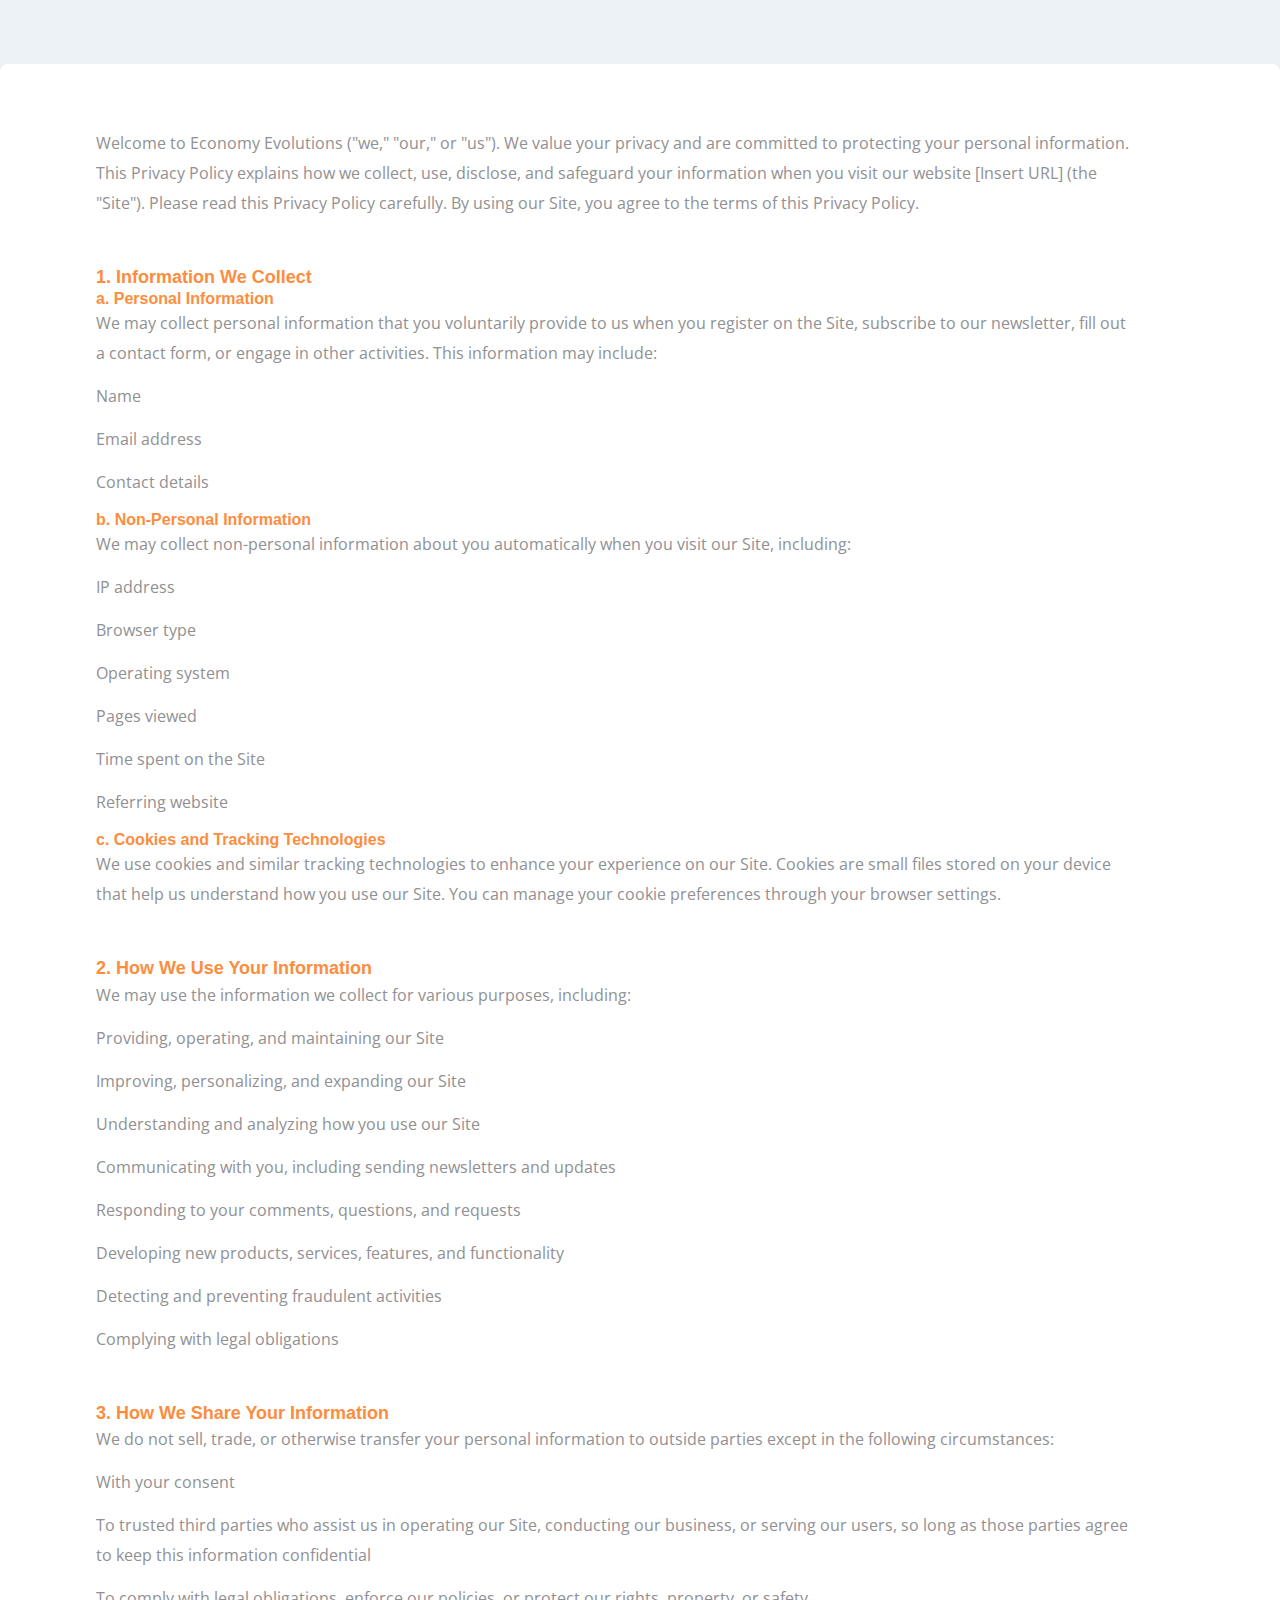
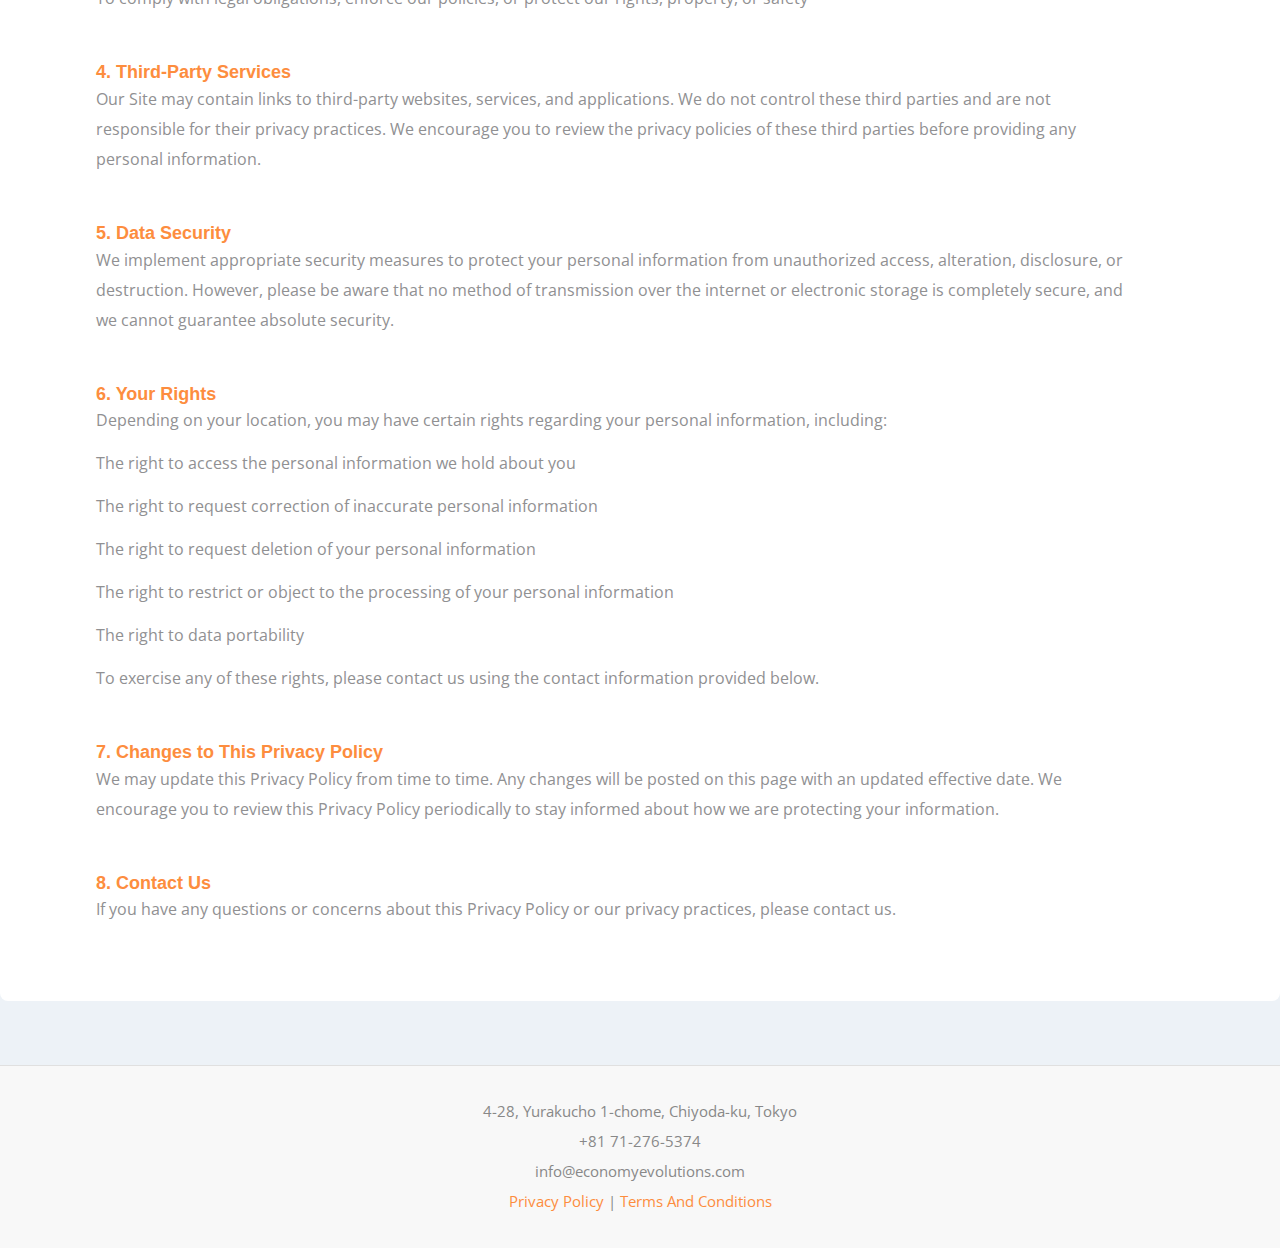
==== privacy-policy.html @ 6190b8eb "files added" ====
<!DOCTYPE html>
<html lang="en" >
<head>
  <meta charset="utf-8">
    <meta http-equiv="x-ua-compatible" content="ie=edge">
    <title>Privacy Policy - Economy Evolutions</title>
    <meta name="description" content="">
    <meta name="viewport" content="width=device-width, initial-scale=1">
  <link rel="stylesheet" href="tailwind.min.css">
  <link rel="stylesheet" href="style.css">
  <link rel="shortcut icon" type="image/x-icon" href="favi.png">

</head>
<body>
<!-- partial:index.partial.html -->
<div class="bg-gray-200 py-16">
  <div class="container mx-auto px-4 sm:px-0">
    <div class="bg-white rounded-lg flex flex-col-reverse md:flex-row p-6 sm:p-12 lg:py-16 lg:px-24">
      <div class="md">

        <div class="sm:pr-4 lg:pr-12">
          <div class="leading-8 sm:leading-9">
            <p>Welcome to Economy Evolutions ("we," "our," or "us"). We value your privacy and are committed to protecting your personal information. This Privacy Policy explains how we collect, use, disclose, and safeguard your information when you visit our website [Insert URL] (the "Site"). Please read this Privacy Policy carefully. By using our Site, you agree to the terms of this Privacy Policy.</p><br><h4>1. Information We Collect</h4><h5>a. Personal Information</h5><p>We may collect personal information that you voluntarily provide to us when you register on the Site, subscribe to our newsletter, fill out a contact form, or engage in other activities. This information may include:</p><ul><li><p>Name</p></li><li><p>Email address</p></li><li><p>Contact details</p></li></ul><h5>b. Non-Personal Information</h5><p>We may collect non-personal information about you automatically when you visit our Site, including:</p><ul><li><p>IP address</p></li><li><p>Browser type</p></li><li><p>Operating system</p></li><li><p>Pages viewed</p></li><li><p>Time spent on the Site</p></li><li><p>Referring website</p></li></ul><h5>c. Cookies and Tracking Technologies</h5><p>We use cookies and similar tracking technologies to enhance your experience on our Site. Cookies are small files stored on your device that help us understand how you use our Site. You can manage your cookie preferences through your browser settings.</p><br><h4>2. How We Use Your Information</h4><p>We may use the information we collect for various purposes, including:</p><ul><li><p>Providing, operating, and maintaining our Site</p></li><li><p>Improving, personalizing, and expanding our Site</p></li><li><p>Understanding and analyzing how you use our Site</p></li><li><p>Communicating with you, including sending newsletters and updates</p></li><li><p>Responding to your comments, questions, and requests</p></li><li><p>Developing new products, services, features, and functionality</p></li><li><p>Detecting and preventing fraudulent activities</p></li><li><p>Complying with legal obligations</p></li></ul><br><h4>3. How We Share Your Information</h4><p>We do not sell, trade, or otherwise transfer your personal information to outside parties except in the following circumstances:</p><ul><li><p>With your consent</p></li><li><p>To trusted third parties who assist us in operating our Site, conducting our business, or serving our users, so long as those parties agree to keep this information confidential</p></li><li><p>To comply with legal obligations, enforce our policies, or protect our rights, property, or safety</p></li></ul><br><h4>4. Third-Party Services</h4><p>Our Site may contain links to third-party websites, services, and applications. We do not control these third parties and are not responsible for their privacy practices. We encourage you to review the privacy policies of these third parties before providing any personal information.</p><br><h4>5. Data Security</h4><p>We implement appropriate security measures to protect your personal information from unauthorized access, alteration, disclosure, or destruction. However, please be aware that no method of transmission over the internet or electronic storage is completely secure, and we cannot guarantee absolute security.</p><br><h4>6. Your Rights</h4><p>Depending on your location, you may have certain rights regarding your personal information, including:</p><ul><li><p>The right to access the personal information we hold about you</p></li><li><p>The right to request correction of inaccurate personal information</p></li><li><p>The right to request deletion of your personal information</p></li><li><p>The right to restrict or object to the processing of your personal information</p></li><li><p>The right to data portability</p></li></ul><p>To exercise any of these rights, please contact us using the contact information provided below.</p><br><h4>7. Changes to This Privacy Policy</h4><p>We may update this Privacy Policy from time to time. Any changes will be posted on this page with an updated effective date. We encourage you to review this Privacy Policy periodically to stay informed about how we are protecting your information.</p><br><h4>8. Contact Us</h4><p>If you have any questions or concerns about this Privacy Policy or our privacy practices, please contact us.</p>
          </div>

        </div>
      </div>

    </div>
  </div>
</div>

    <footer class="footer">
        <div class="copy-right_text">
            <div class="container">
                <div class="bordered_1px"></div>
                <div class="row">
                    <div class="col-xl-12">
                        <p class="copy_right text-center">
                            4-28, Yurakucho 1-chome, Chiyoda-ku, Tokyo
                            <br>+81 71-276-5374
                            <br>
                            info@economyevolutions.com
                            <br>
                            <a href="privacy-policy.html">Privacy Policy</a> | <a href="terms-and-conditions.html">Terms And Conditions</a>

                        </div>
                    </div>
                </div>
            </div>
        </footer>
<!-- partial -->
  
</body>
</html>
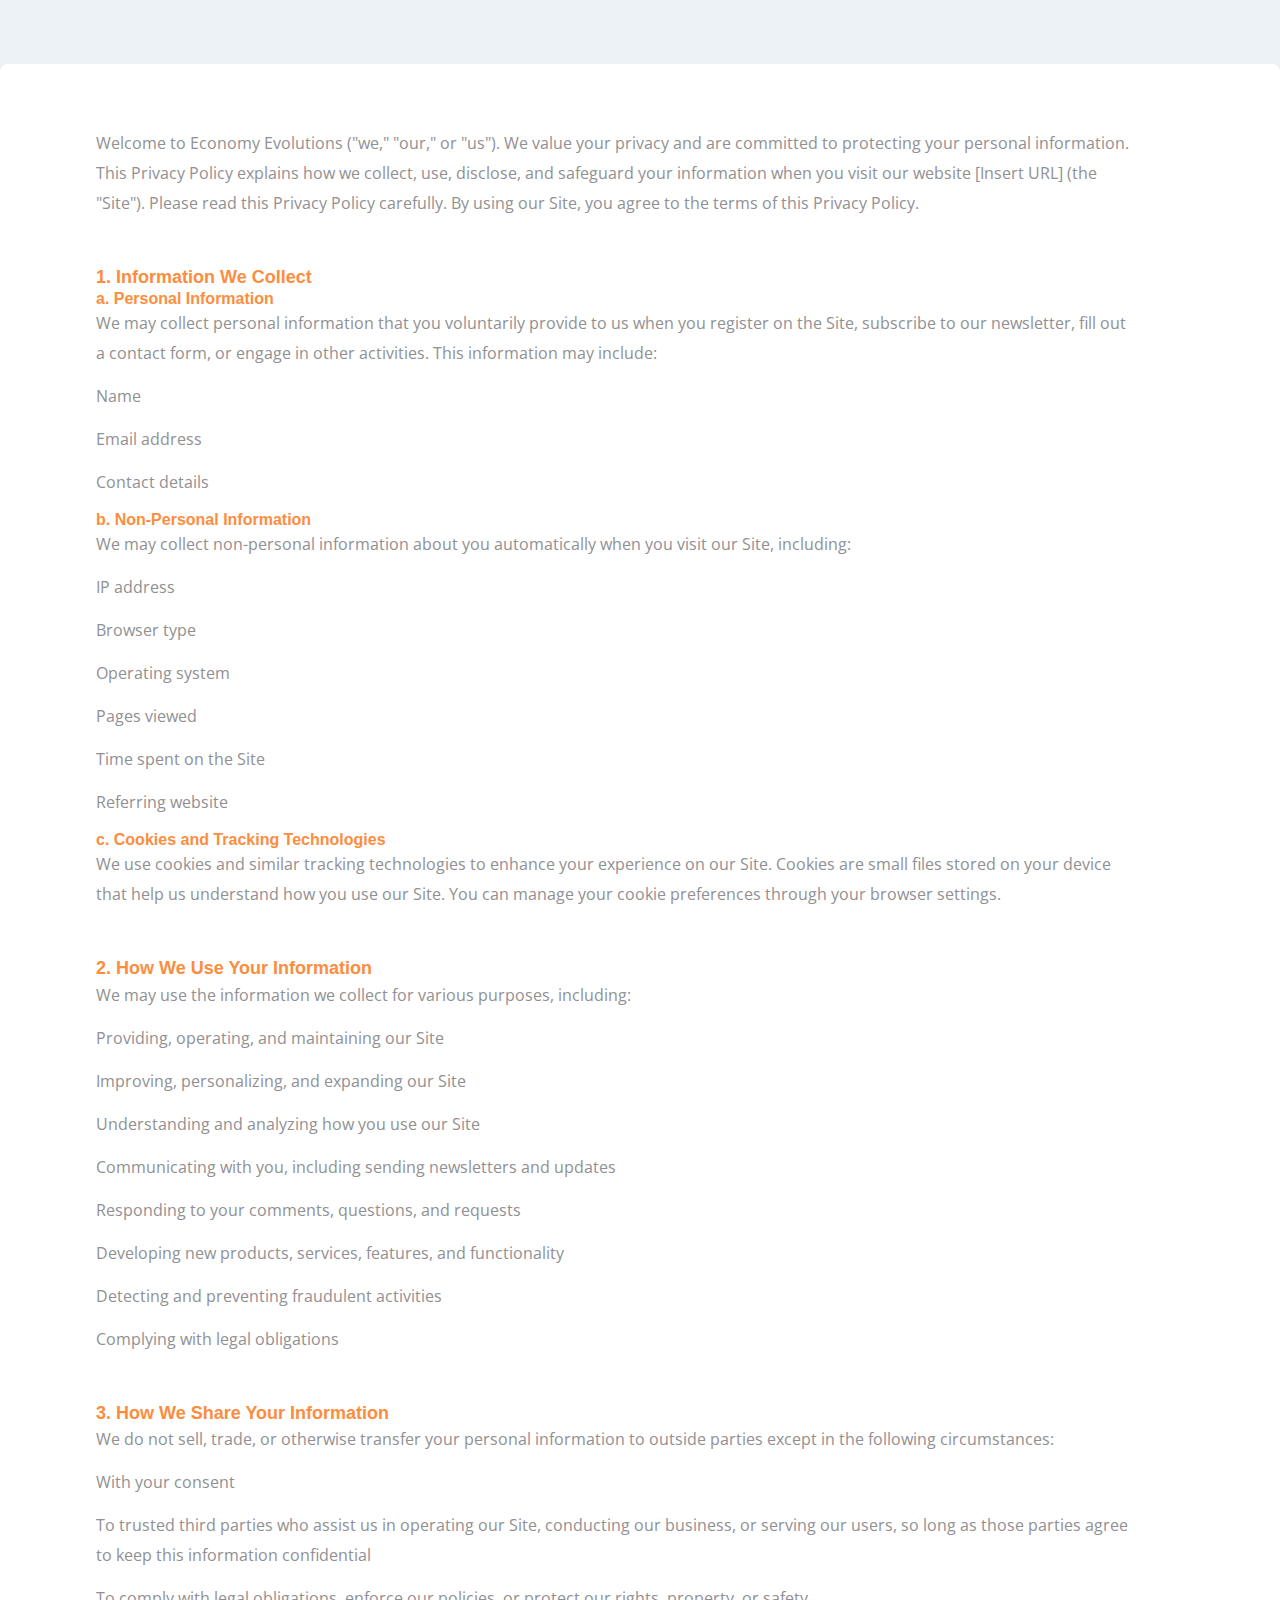
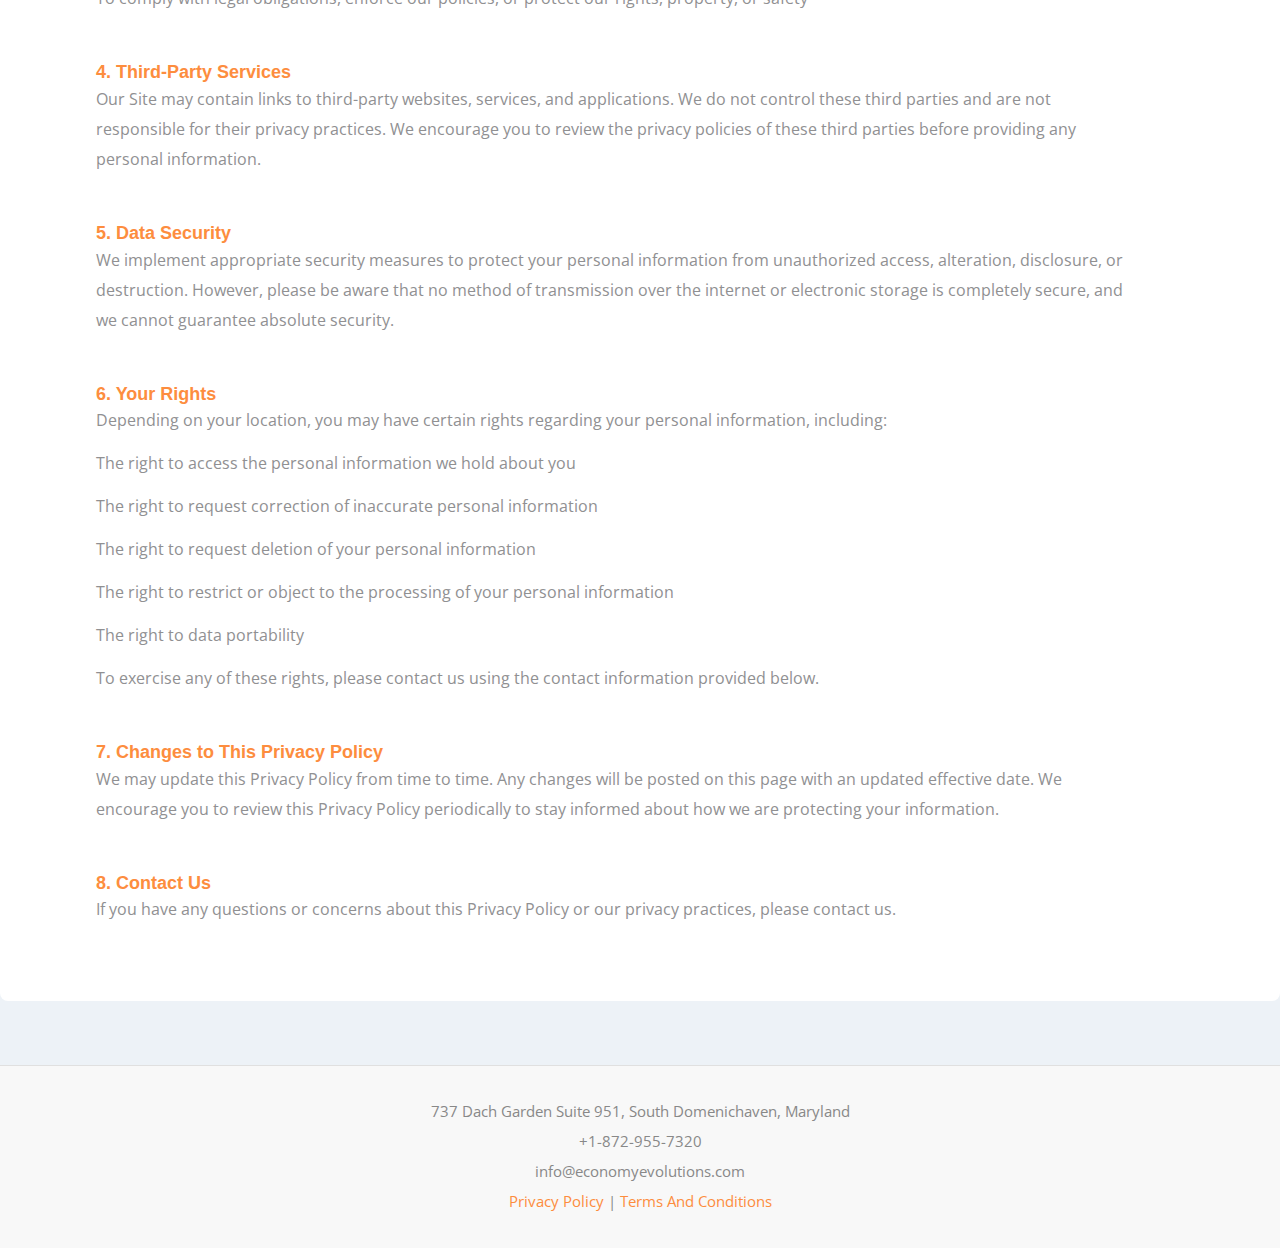
==== commit 1644ae0e: "contact details changed" ====
--- a/privacy-policy.html
+++ b/privacy-policy.html
@@ -37,8 +37,8 @@
                 <div class="row">
                     <div class="col-xl-12">
                         <p class="copy_right text-center">
-                            4-28, Yurakucho 1-chome, Chiyoda-ku, Tokyo
-                            <br>+81 71-276-5374
+                            737 Dach Garden Suite 951, South Domenichaven, Maryland
+                            <br>+1-872-955-7320
                             <br>
                             info@economyevolutions.com
                             <br>
